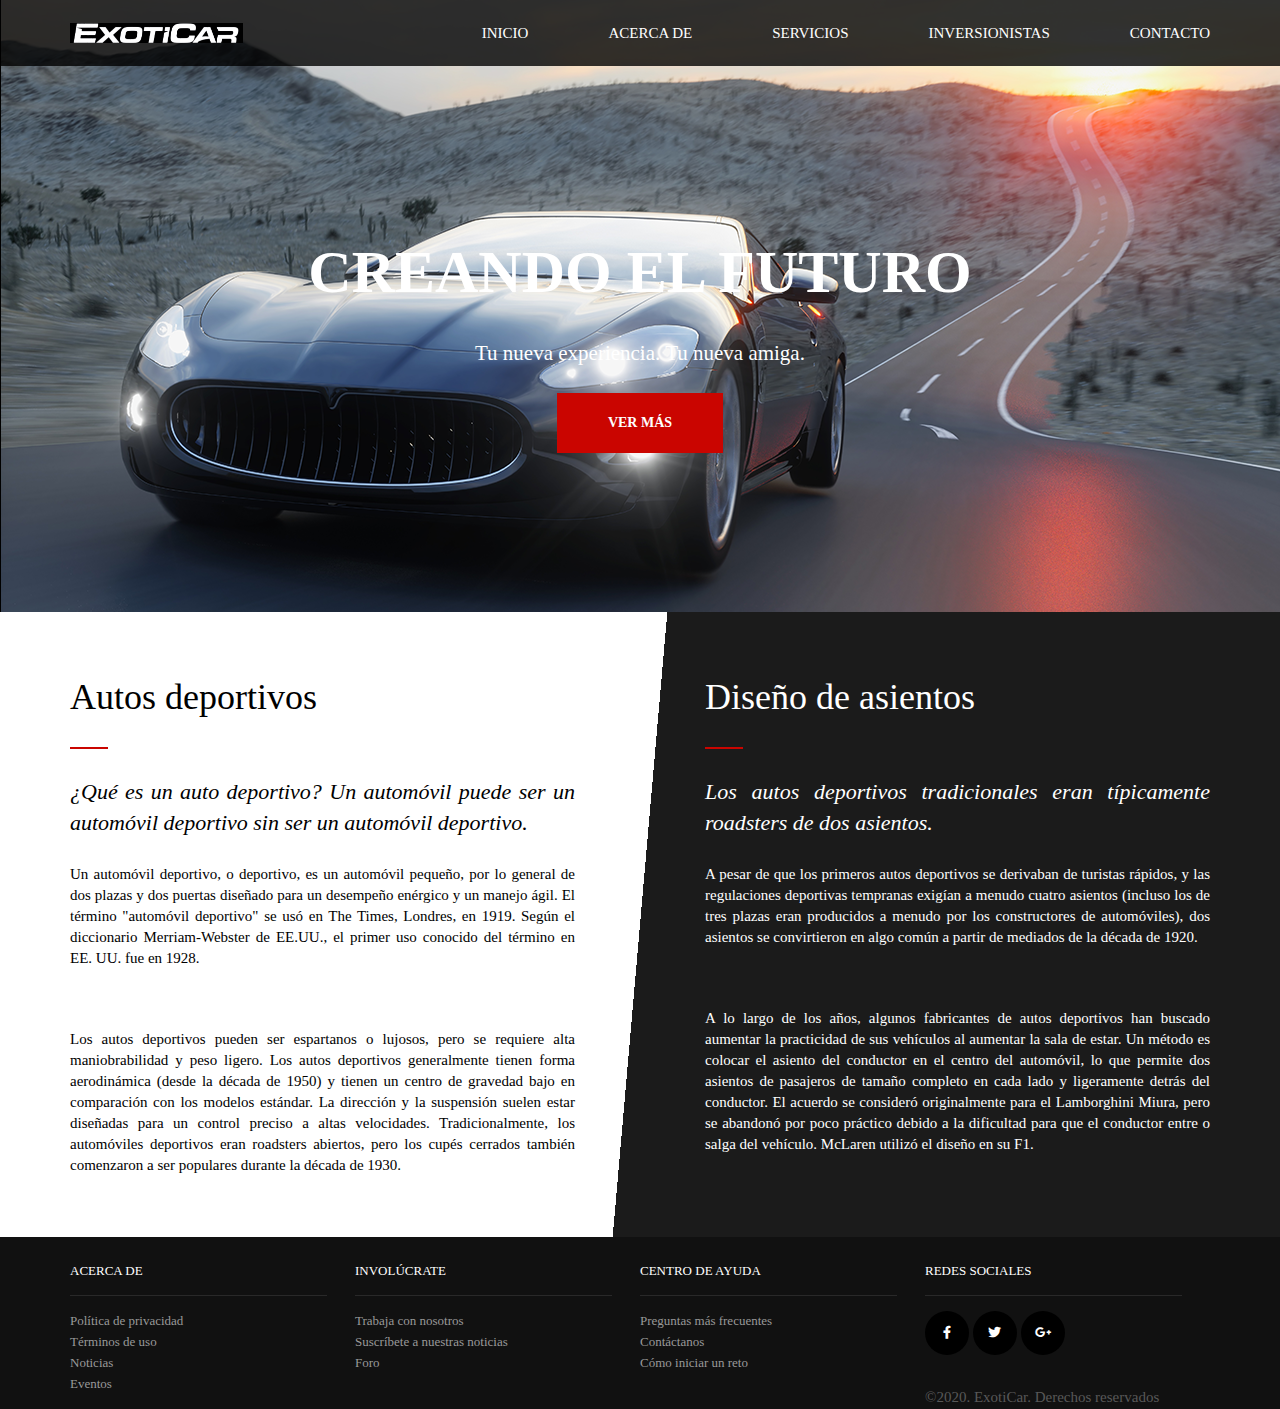
==== AutosExoticos.html @ 2f93b82f "agregando cambios del proyecto con una responsividad del 70% optimizacion de estilos y maquetacion" ====
<!DOCTYPE html>
<html lang="en">
  <head>
    <meta charset="UTF-8" />
    <meta name="viewport" content="width=device-width, initial-scale=1.0" />
    <title>Autos Exóticos</title>
    <link rel="stylesheet" href="css/style.css" />
    <link rel="stylesheet" href="css/all.css" />
  </head>
  <body>
    <!--encabezado-->
    <header class="encab-pag">
      <div class="contenedor">
        <div class="logo">
          <img src="img/logo.png" alt="logo" />
        </div>
        <div class="nav-principal">
          <li><a href="#">inicio</a></li>
          <li><a href="#">acerca de</a></li>
          <li><a href="#">servicios</a></li>
          <li><a href="#">inversionistas</a></li>
          <li><a href="#">contacto</a></li>
        </div>
      </div>
    </header>
    <!--contenido-->
    <main>
      <div class="banner">
        <div class="bloque-banner">
          <h1>creando el futuro</h1>
          <p class="subtitulo">Tu nueva experiencia. Tu nueva amiga.</p>
          <a href="#" class="ver-mas">ver más</a>
        </div>
      </div>
      <div class="articulos">
        <div class="contenedor">
          <article>
            <h2>Autos deportivos</h2>

            <p class="cita">
              ¿Qué es un auto deportivo? Un automóvil puede ser un automóvil
              deportivo sin ser un automóvil deportivo.
            </p>
            <p class="texto">
              Un automóvil deportivo, o deportivo, es un automóvil pequeño, por
              lo general de dos plazas y dos puertas diseñado para un desempeño
              enérgico y un manejo ágil. El término "automóvil deportivo" se usó
              en The Times, Londres, en 1919. Según el diccionario
              Merriam-Webster de EE.UU., el primer uso conocido del término en
              EE. UU. fue en 1928.
            </p>
            <p class="texto">
              Los autos deportivos pueden ser espartanos o lujosos, pero se
              requiere alta maniobrabilidad y peso ligero. Los autos deportivos
              generalmente tienen forma aerodinámica (desde la década de 1950) y
              tienen un centro de gravedad bajo en comparación con los modelos
              estándar. La dirección y la suspensión suelen estar diseñadas para
              un control preciso a altas velocidades. Tradicionalmente, los
              automóviles deportivos eran roadsters abiertos, pero los cupés
              cerrados también comenzaron a ser populares durante la década de
              1930.
            </p>
          </article>
          <article>
            <h2>Diseño de asientos</h2>

            <p class="cita">
              Los autos deportivos tradicionales eran típicamente roadsters de
              dos asientos.
            </p>
            <p class="texto">
              A pesar de que los primeros autos deportivos se derivaban de
              turistas rápidos, y las regulaciones deportivas tempranas exigían
              a menudo cuatro asientos (incluso los de tres plazas eran
              producidos a menudo por los constructores de automóviles), dos
              asientos se convirtieron en algo común a partir de mediados de la
              década de 1920.
            </p>
            <p class="texto">
              A lo largo de los años, algunos fabricantes de autos deportivos
              han buscado aumentar la practicidad de sus vehículos al aumentar
              la sala de estar. Un método es colocar el asiento del conductor en
              el centro del automóvil, lo que permite dos asientos de pasajeros
              de tamaño completo en cada lado y ligeramente detrás del
              conductor. El acuerdo se consideró originalmente para el
              Lamborghini Miura, pero se abandonó por poco práctico debido a la
              dificultad para que el conductor entre o salga del vehículo.
              McLaren utilizó el diseño en su F1.
            </p>
          </article>
        </div>
      </div>
    </main>
    <!--pie de pagina-->
    <footer class="pie-pagina">
      <div class="contenedor">
        <div class="col-pie">
          <h3>Acerca de</h3>
          <ul>
            <li>Política de privacidad</li>
            <li>Términos de uso</li>
            <li>Noticias</li>
            <li>Eventos</li>
          </ul>
        </div>
        <div class="col-pie">
          <h3>involúcrate</h3>
          <ul>
            <li>Trabaja con nosotros</li>
            <li>Suscríbete a nuestras noticias</li>
            <li>Foro</li>
          </ul>
        </div>
        <div class="col-pie">
          <h3>centro de ayuda</h3>
          <ul>
            <li>Preguntas más frecuentes</li>
            <li>Contáctanos</li>
            <li>Cómo iniciar un reto</li>
          </ul>
        </div>
        <div class="col-pie social">
          <h3>redes sociales</h3>
          <ul>
            <li>
              <a href="#" class="fb"><i class="fab fa-facebook-f"></i></a>
            </li>
            <li>
              <a href="#" class="tw"><i class="fab fa-twitter"></i></a>
            </li>
            <li>
              <a href="#" class="gp"><i class="fab fa-google-plus-g"></i></a>
            </li>
            <p class="copyright">©2020. ExotiCar. Derechos reservados</p>
          </ul>
        </div>
      </div>
    </footer>
  </body>
</html>
---- css/style.css ----
/*################ RESET CSS#################*/

html,
body,
div,
span,
applet,
object,
iframe,
h1,
h2,
h3,
h4,
h5,
h6,
p,
blockquote,
pre,
a,
abbr,
acronym,
address,
big,
cite,
code,
del,
dfn,
em,
img,
ins,
kbd,
q,
s,
samp,
small,
strike,
strong,
sub,
sup,
tt,
var,
b,
u,
i,
center,
dl,
dt,
dd,
ol,
ul,
li,
fieldset,
form,
label,
legend,
table,
caption,
tbody,
tfoot,
thead,
tr,
th,
td,
article,
aside,
canvas,
details,
embed,
figure,
figcaption,
footer,
header,
hgroup,
menu,
nav,
output,
ruby,
section,
summary,
time,
mark,
audio,
video {
  margin: 0;
  padding: 0;
  border: 0;
  font-size: 100%;
  font: inherit;
  vertical-align: baseline;
}

/* HTML5 display-role reset for older browsers */

article,
aside,
details,
figcaption,
figure,
footer,
header,
hgroup,
menu,
nav,
section {
  display: block;
}

body {
  line-height: 1;
}

ol,
ul {
  list-style: none;
}

blockquote,
q {
  quotes: none;
}

blockquote:before,
blockquote:after,
q:before,
q:after {
  content: "";
  content: none;
}

table {
  border-collapse: collapse;
  border-spacing: 0;
}

/*################ RESET CSS#################*/

/*################ TIPOGRAFIA PRINCIPAL #################*/

@font-face {
  font-family: "Roboto", serif;
  src: url("../fonts/static/RobotoCondensed-Black.ttf") format(truetype);
}

/*################ DECLARACION DE VARIABLES #################*/

:root {
  --fuente-principal: "Roboto", serif;
  --color-texto: white;
  --color-primario: #ca0500;
  --color-fondo-negro: #111111;
  --color-fondo-header: rgba(0, 0, 0, 0.8);
  --color-texto-secundario: #999;
  --color-borde-secundario: #292929;
  --ancho-contenedor: 1140px;
  --altura-header: 66px;
  --padding-banner: 230px;
  --tamano-h1: 60px;
  --tamano-h2: 36px;
  --tamano-subtitulo: 21px;
  --tamano-texto: 15px;
  --tamano-cita: 22px;
  --ancho-boton: 166px;
  --padding-boton: 20px 45px;
  --ancho-columna-pie: 25%;
  --tamano-texto-pie: 13px;
  --tamano-icono: 44px;
}

/*################ ESTILOS BASE #################*/

body {
  font-family: var(--fuente-principal);
  font-size: var(--tamano-texto);
  color: var(--color-texto);
  line-height: 1.4;
  width: 100%;
  height: 100%;
}

.contenedor {
  width: var(--ancho-contenedor);
  height: 100%;
  margin: 0 auto;
}

/*################ ENCABEZADO #################*/

.encab-pag {
  height: var(--altura-header);
  width: 100%;
  background-color: var(--color-fondo-header);
  position: absolute;
  top: 0;
  left: 0;
}

.logo img {
  height: 20px;
}

.encab-pag .logo {
  float: left;
  padding-top: 23px;
  box-sizing: border-box;
}

.encab-pag .nav-principal {
  float: right;
}

.nav-principal li {
  float: left;
  margin-left: 80px;
  list-style: none;
}

.nav-principal li a {
  color: var(--color-texto);
  text-transform: uppercase;
  text-decoration: none;
  line-height: var(--altura-header);
}

.nav-principal li a:hover {
  color: var(--color-primario);
}
/*################ PRINCIPAL -- MAIN #################*/

/*################ BANNER #################*/

.banner {
  height: 612px;
  background-image: url(../img/banner.png);
  background-size: cover;
  padding-top: var(--padding-banner);
  box-sizing: border-box;
}

.bloque-banner {
  margin-left: auto;
  margin-right: auto;
  font-size: var(--tamano-h1);
  font-weight: bold;
  text-align: center;
}

h1 {
  text-transform: uppercase;
}

.subtitulo {
  font-size: var(--tamano-subtitulo);
  font-weight: 300;
  margin: 25px 0;
}

.ver-mas {
  display: block;
  padding: var(--padding-boton);
  color: inherit;
  text-transform: uppercase;
  background: var(--color-primario);
  font-size: 14px;
  text-decoration: none;
  width: var(--ancho-boton);
  box-sizing: border-box;
  margin: 0 auto;
}

.ver-mas:hover {
  box-shadow: inset 0 0 50px rgba(0, 0, 0, 0.5);
  border: 1px solid red;
}

/*################ ARTICULOS #################*/

.articulos {
  background: linear-gradient(
    95deg,
    #ffffff 0%,
    #ffffff 50%,
    #ffffff 50%,
    #1b1b1b 50%,
    #1b1b1b 100%
  );
}

article:first-of-type {
  padding-right: 65px;
  color: black;
}

article:last-of-type {
  padding-left: 65px;
}

.articulos>.contenedor::after,
.pie-pagina>.contenedor::after {
  content: '';
  font-size: 0;
  height: 1px;
  width: 100%;
  display: block;
  clear: both;
}

article {
  width: 50%;
  float: left;
  box-sizing: border-box;
  text-align: justify;
  padding-top: 60px;
}

h2 {
  font-size: var(--tamano-h2);
  font-weight: 300;
}

.cita {
  font-size: var(--tamano-cita);
  font-style: italic;
  font-weight: 300;
  margin-bottom: 25px;
}

.texto {
  font-weight: 300;
  margin-bottom: 60px;
}

h2::after {
  content: '';
  font-size: 0;
  height: 2px;
  width: 38px;
  background-color: var(--color-primario);
  display: block;
  margin: 25px 0 28px;
}

/*################ PIE DE PAGINA #################*/

.pie-pagina {
  background: var(--color-fondo-negro);
  padding-top: 25px;
}

.col-pie {
  width: var(--ancho-columna-pie);
  float: left;
}

.pie-pagina h3 {
  font-size: var(--tamano-texto-pie);
  text-transform: uppercase;
}

.pie-pagina h3::after {
  content: '';
  font-size: 0;
  width: 90%;
  height: 1px;
  background-color: var(--color-borde-secundario);
  display: block;
  margin: 15px 0;
}

.pie-pagina li {
  font-size: var(--tamano-texto-pie);
  color: var(--color-texto-secundario);
  line-height: 1.6;
}

.copyright {
  color: #585858;
  margin-top: 32px;
}

.social a {
  display: block;
  width: var(--tamano-icono);
  height: var(--tamano-icono);
  border-radius: 50%;
  background: black;
  color: var(--color-texto);
  text-align: center;
  line-height: var(--tamano-icono);
}

.social li {
  display: inline-block;
}

.social a:hover {
  background: var(--color-texto);
  color: var(--color-primario);
}

.pie-pagina li:hover {
  color: var(--color-texto);
  cursor: pointer;
}

/* ####################### RESPONSIVE DESIGN ####################### */

/* Pantallas menores a 1200px */
@media (max-width: 1199px) {
  .contenedor {
      width: 90%;
  }

  .nav-principal li {
      margin-left: 50px;
  }
}

/* Pantallas menores a 992px (Tablets y pantallas medianas) */
@media (max-width: 991px) {
  .nav-principal li {
      margin-left: 30px;
  }

  .banner {
      height: 450px;
      padding-top: 130px;
      background-size: cover;
  }

  .bloque-banner {
      font-size: 45px;
      padding: 0 20px;
  }

  .subtitulo {
      font-size: 18px;
  }

  .ver-mas {
      padding: 15px 40px;
      font-size: 14px;
  }

  .articulos {
      background: #ffffff;
      padding: 50px 20px;
  }

  article {
      width: 100%;
      padding: 30px 0;
      text-align: center;
  }

  .pie-pagina .col-pie {
      width: 50%;
      margin-bottom: 20px;
  }
}

/* Pantallas menores o iguales a 768px (Móviles grandes) */
@media (max-width: 768px) {
  /* 🔹 Estilos para el encabezado */
  .encab-pag {
      position: fixed;
      width: 100%;
      height: 66px;
      background-color: rgba(0, 0, 0, 0.9);
      text-align: center;
      padding: 10px 0;
      z-index: 1000;
  }

  .encab-pag .logo {
      float: none;
      padding: 10px 0;
  }

  /* 🔹 Oculta el menú por defecto en móviles */
  .nav-principal {
      display: none;
      flex-direction: column;
      position: absolute;
      top: 66px; /* Justo debajo del header */
      left: 0;
      width: 100%;
      background-color: rgba(0, 0, 0, 0.9);
      text-align: center;
      padding: 10px 0;
  }

  .nav-principal li {
      width: 100%;
  }

  .nav-principal li a {
      display: block;
      padding: 15px;
      width: 100%;
      color: white;
      text-decoration: none;
  }

  article:nth-of-type(1){
    margin-left: 26px;
  }

  article:nth-of-type(2){
    display: none;
  }
}
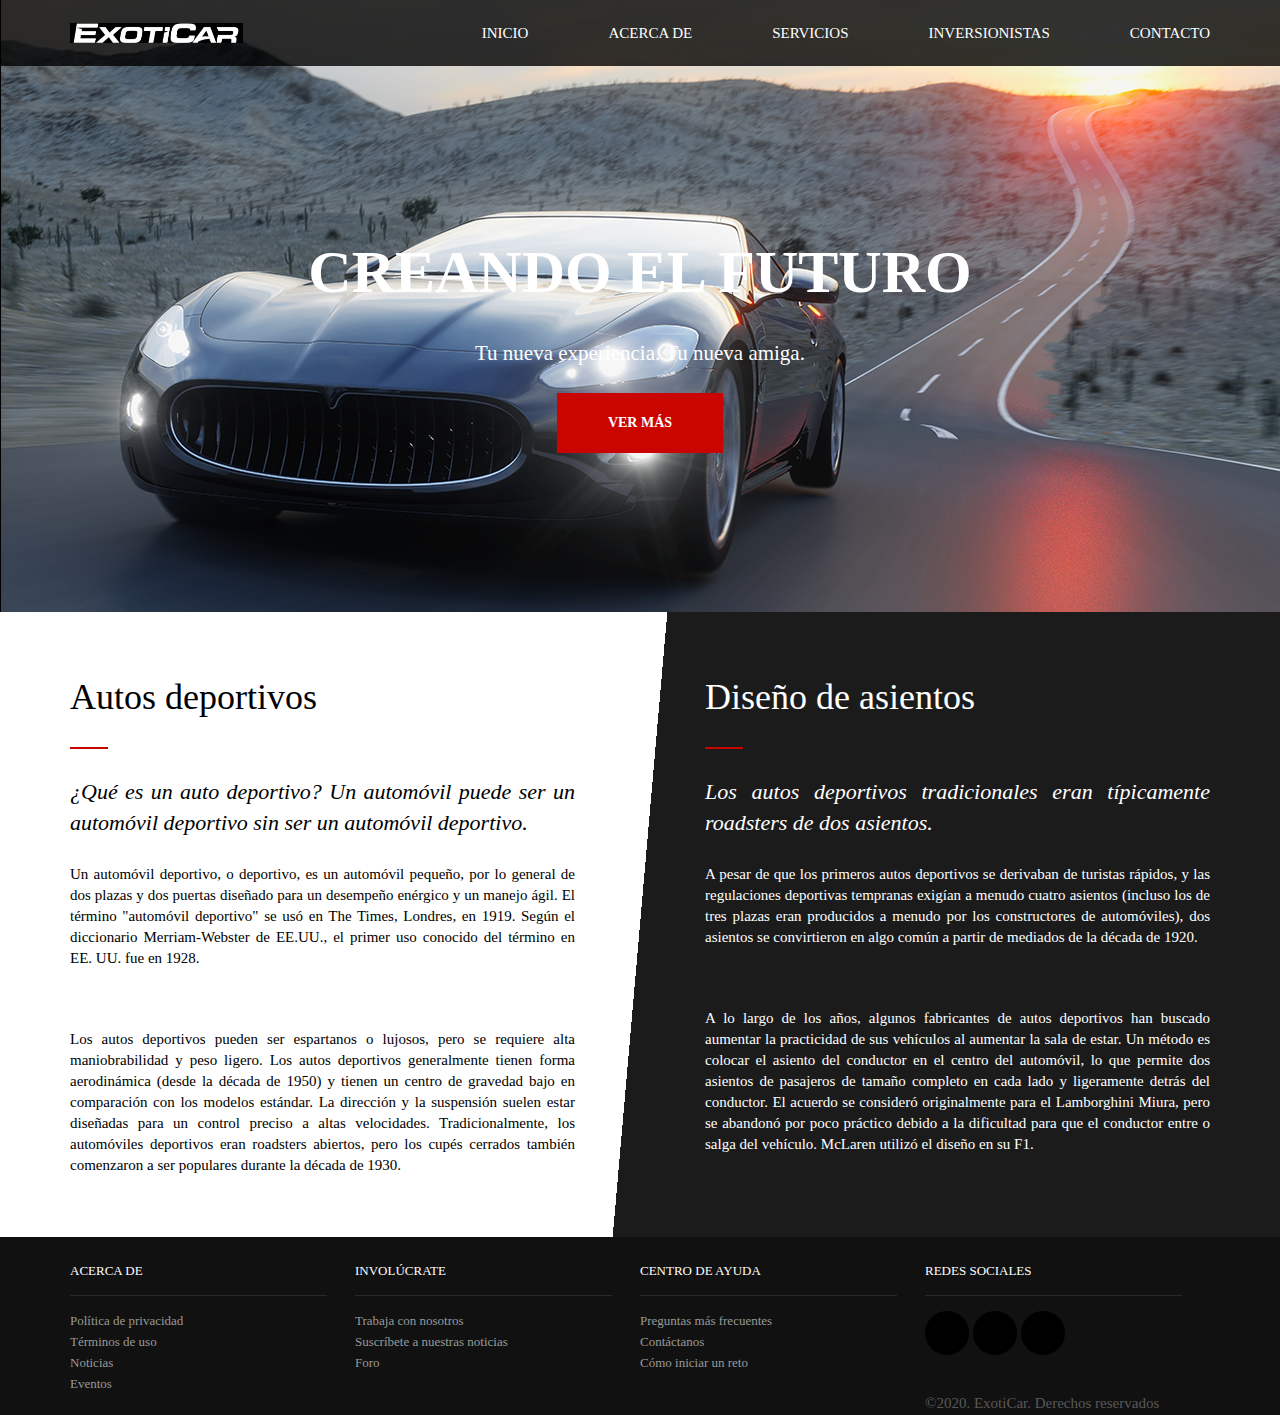
==== commit 106677fe: "eliminando un archivo css quitandio la etiqueta link del index" ====
--- a/AutosExoticos.html
+++ b/AutosExoticos.html
@@ -5,7 +5,6 @@
     <meta name="viewport" content="width=device-width, initial-scale=1.0" />
     <title>Autos Exóticos</title>
     <link rel="stylesheet" href="css/style.css" />
-    <link rel="stylesheet" href="css/all.css" />
   </head>
   <body>
     <!--encabezado-->
